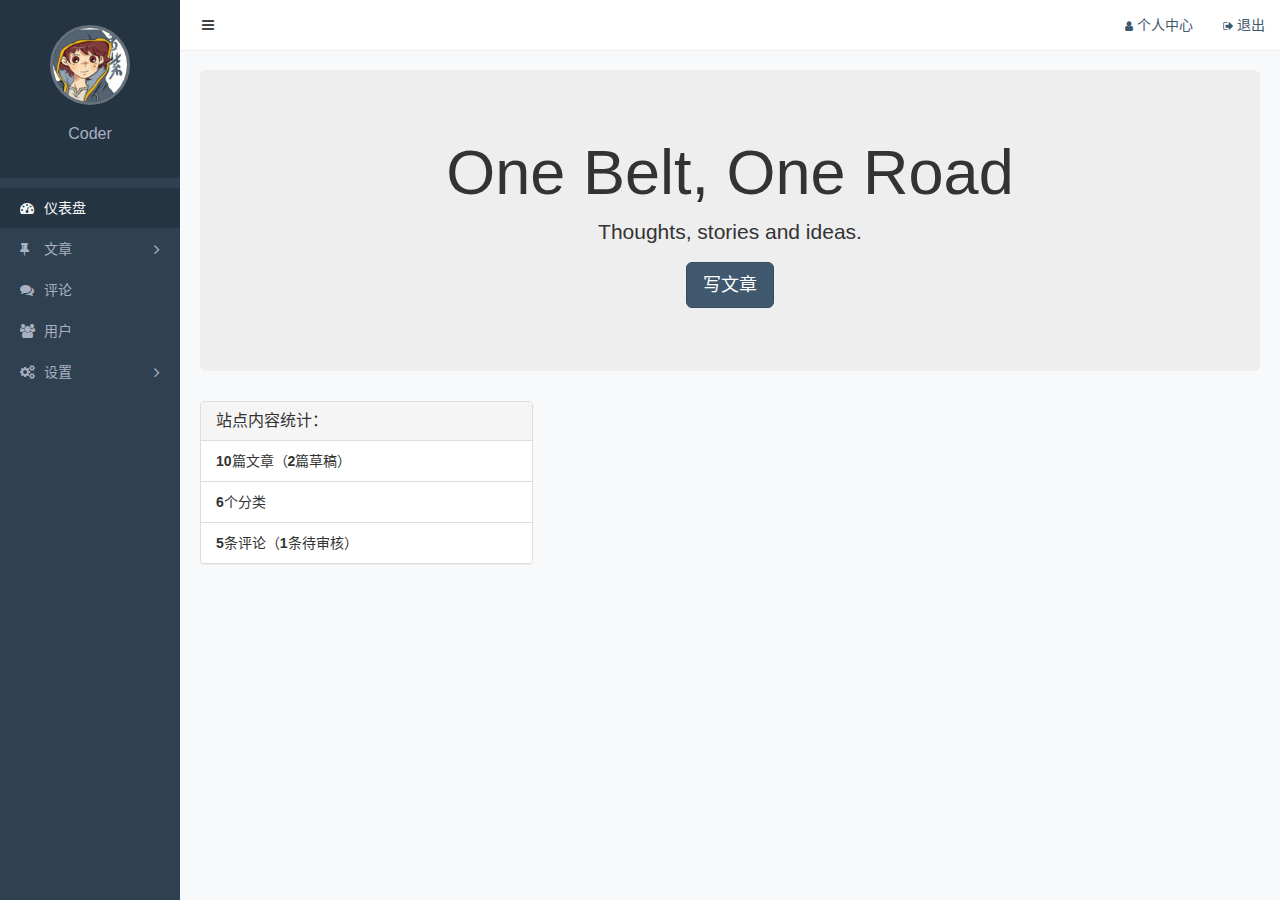
==== public/admin/index.html @ 77d0a7f7 "完成项目的搭建" ====
<script src="/login/status"></script>
<script>
    console.log(isLogin)
    if (!isLogin) {
        console.log(1)
        location.href = "login.html"
    }
</script>
<!DOCTYPE html>
<html lang="zh-CN">
    <head>
        <meta charset="utf-8" />
        <title>Dashboard &laquo; Admin</title>
        <link rel="stylesheet" href="../assets/vendors/bootstrap/css/bootstrap.css" />
        <link rel="stylesheet" href="../assets/vendors/font-awesome/css/font-awesome.css" />
        <link rel="stylesheet" href="../assets/vendors/nprogress/nprogress.css" />
        <link rel="stylesheet" href="../assets/css/admin.css" />
        <script src="../assets/vendors/nprogress/nprogress.js"></script>
    </head>
    <body>
        <script>
            NProgress.start()
        </script>

        <div class="main">
            <nav class="navbar">
                <button class="btn btn-default navbar-btn fa fa-bars"></button>
                <ul class="nav navbar-nav navbar-right">
                    <li>
                        <a href="profile.html"><i class="fa fa-user"></i>个人中心</a>
                    </li>
                    <li>
                        <a href="login.html"><i class="fa fa-sign-out"></i>退出</a>
                    </li>
                </ul>
            </nav>
            <div class="container-fluid">
                <div class="jumbotron text-center">
                    <h1>One Belt, One Road</h1>
                    <p>Thoughts, stories and ideas.</p>
                    <p><a class="btn btn-primary btn-lg" href="post-add.html" role="button">写文章</a></p>
                </div>
                <div class="row">
                    <div class="col-md-4">
                        <div class="panel panel-default">
                            <div class="panel-heading">
                                <h3 class="panel-title">站点内容统计：</h3>
                            </div>
                            <ul class="list-group">
                                <li class="list-group-item"><strong>10</strong>篇文章（<strong>2</strong>篇草稿）</li>
                                <li class="list-group-item"><strong>6</strong>个分类</li>
                                <li class="list-group-item"><strong>5</strong>条评论（<strong>1</strong>条待审核）</li>
                            </ul>
                        </div>
                    </div>
                    <div class="col-md-4"></div>
                    <div class="col-md-4"></div>
                </div>
            </div>
        </div>

        <div class="aside">
            <div class="profile">
                <img class="avatar" src="../uploads/avatar.jpg" />
                <h3 class="name">Coder</h3>
            </div>
            <ul class="nav">
                <li class="active">
                    <a href="index.html"><i class="fa fa-dashboard"></i>仪表盘</a>
                </li>
                <li>
                    <a href="#menu-posts" class="collapsed" data-toggle="collapse">
                        <i class="fa fa-thumb-tack"></i>文章<i class="fa fa-angle-right"></i>
                    </a>
                    <ul id="menu-posts" class="collapse">
                        <li><a href="posts.html">所有文章</a></li>
                        <li><a href="post-add.html">写文章</a></li>
                        <li><a href="categories.html">分类目录</a></li>
                    </ul>
                </li>
                <li>
                    <a href="comments.html"><i class="fa fa-comments"></i>评论</a>
                </li>
                <li>
                    <a href="users.html"><i class="fa fa-users"></i>用户</a>
                </li>
                <li>
                    <a href="#menu-settings" class="collapsed" data-toggle="collapse">
                        <i class="fa fa-cogs"></i>设置<i class="fa fa-angle-right"></i>
                    </a>
                    <ul id="menu-settings" class="collapse">
                        <li><a href="slides.html">图片轮播</a></li>
                        <li><a href="settings.html">网站设置</a></li>
                    </ul>
                </li>
            </ul>
        </div>

        <script src="../assets/vendors/jquery/jquery.js"></script>
        <script src="../assets/vendors/bootstrap/js/bootstrap.js"></script>
        <script>
            NProgress.done()
        </script>
    </body>
</html>
---- public/assets/vendors/nprogress/nprogress.css ----
/* Make clicks pass-through */
#nprogress {
  pointer-events: none;
}

#nprogress .bar {
  background: #29d;

  position: fixed;
  z-index: 1031;
  top: 0;
  left: 0;

  width: 100%;
  height: 2px;
}

/* Fancy blur effect */
#nprogress .peg {
  display: block;
  position: absolute;
  right: 0px;
  width: 100px;
  height: 100%;
  box-shadow: 0 0 10px #29d, 0 0 5px #29d;
  opacity: 1.0;

  -webkit-transform: rotate(3deg) translate(0px, -4px);
      -ms-transform: rotate(3deg) translate(0px, -4px);
          transform: rotate(3deg) translate(0px, -4px);
}

/* Remove these to get rid of the spinner */
#nprogress .spinner {
  display: block;
  position: fixed;
  z-index: 1031;
  top: 15px;
  right: 15px;
}

#nprogress .spinner-icon {
  width: 18px;
  height: 18px;
  box-sizing: border-box;

  border: solid 2px transparent;
  border-top-color: #29d;
  border-left-color: #29d;
  border-radius: 50%;

  -webkit-animation: nprogress-spinner 400ms linear infinite;
          animation: nprogress-spinner 400ms linear infinite;
}

.nprogress-custom-parent {
  overflow: hidden;
  position: relative;
}

.nprogress-custom-parent #nprogress .spinner,
.nprogress-custom-parent #nprogress .bar {
  position: absolute;
}

@-webkit-keyframes nprogress-spinner {
  0%   { -webkit-transform: rotate(0deg); }
  100% { -webkit-transform: rotate(360deg); }
}
@keyframes nprogress-spinner {
  0%   { transform: rotate(0deg); }
  100% { transform: rotate(360deg); }
}
---- public/assets/css/admin.css ----
.nprogress-busy {
  cursor: wait;
}

.form-control {
  box-shadow: none;
}

.form-control:focus {
  border-color: rgba(102, 175, 233, .8);
  box-shadow: 0 0 0 2px rgba(102, 175, 233, .4);
}

body {
  background-color: #f8f9fb;

  -webkit-font-smoothing: antialiased;
  -moz-osx-font-smoothing: grayscale;
}

.aside {
  position: fixed;
  top: 0;
  left: 0;

  width: 180px;
  height: 100%;

  background-color: #2f4050;
}

.aside .profile {
  padding: 25px;

  text-align: center;

  background-color: #243443;
}

.aside .profile .avatar {
  width: 80px;
  height: 80px;
  border: 3px solid rgba(255, 255, 255, .3);
  border-radius: 50%;
  object-fit: cover;
}

.aside .profile .name {
  color: #a9b0c2;

  font-size: 16px;
}

.aside .nav {
  padding: 10px 0;
}

.aside .nav li + li {
  margin-top: 1px;
}

.aside .nav a {
  display: block;

  padding: 10px 20px;

  color: #a9b0c2;
}

.aside .nav .active > a {
  color: #f6f6f6;
  background-color: #243443;
}

.aside .nav a:hover,
.aside .nav a:focus {
  color: #f6f6f6;
  background-color: #213140;
}

.aside .nav a i:first-child {
  width: 14px;
  margin-right: 10px;

  font-size: 14px;
  line-height: 16px;
}

.aside .nav .fa-angle-right {
  float: right;

  transition: transform .2s;
  transform: rotate(90deg);

  font-size: 16px;
  line-height: 20px;
}

.aside .nav .collapsed .fa-angle-right {
  float: right;

  transform: rotate(0);
}

.aside .nav a + ul {
  overflow: hidden;

  padding: 0;

  list-style: none;

  background-color: #243443;
  box-shadow: inset 0 1px 3px #111e29;

  font-size: .9em;
}

.aside .nav a + ul li:first-child {
  margin-top: 8px;
}

.aside .nav a + ul li:last-child {
  margin-bottom: 8px;
}

.aside .nav a + ul a {
  padding-left: 30px;
}

.main {
  position: relative;

  overflow: hidden;

  min-width: 844px;
  min-height: 100vh;
  padding: 70px 5px 20px 185px;
}

.main .navbar {
  position: fixed;
  z-index: 10;
  top: 0;
  right: 0;
  left: 180px;

  padding: 0 15px 0 10px;

  border: 0;
  border-bottom: 1px solid #eee;
  border-radius: 0;
  background-color: #fff;
}

.main .navbar .navbar-btn {
  padding: 10px 12px;

  color: #444;
  border: 0;
}

.main .navbar i {
  margin-right: 4px;

  font-size: .8em;
}

.main .container-fluid .page-title {
  overflow: hidden;

  margin-bottom: 20px;
}

.main .container-fluid .page-title h1 {
  display: inline-block;

  margin: 0;

  font-size: 24px;
  font-weight: 400;
}

.main .container-fluid .page-title .btn-primary {
  margin-left: 5px;

  vertical-align: bottom;
}

.main .container-fluid .page-title .input-group {
  max-width: 230px;
}

.main .container-fluid .page-action {
  overflow: hidden;

  margin-bottom: 10px;
}

.main .container-fluid .page-action .btn-batch,
.main .container-fluid .page-action .form-inline {
  display: inline-block;
}

.main .container-fluid .page-action .btn {
  margin-right: 10px;
}

.main .container-fluid .pagination {
  margin: 0;
}

.main .container-fluid form h2 {
  margin-top: 5px;
  margin-bottom: 15px;

  font-size: 17px;
  font-weight: 400;
}

.main .container-fluid table {
  background-color: #fff;
}

.main .container-fluid th {
  border-bottom: 1px;

  font-weight: 400;
}

.main .container-fluid td {
  vertical-align: middle;
}

.main .container-fluid td .avatar {
  width: 40px;

  border-radius: 50%;
}

.main .container-fluid td .slide {
  width: auto;
  max-height: 80px;
}

.main .container-fluid td i {
  margin-right: 5px;
}

.main .container-fluid label {
  color: #555;

  font-weight: normal;
}

.main .container-fluid textarea {
  resize: vertical;
}

.main .container-fluid .editor-toolbar:before {
  margin-bottom: 5px;
}

.main .container-fluid .editor-toolbar:after {
  margin-top: 5px;
}

.main .container-fluid .form-horizontal {
  margin-top: 50px;
}

.main .container-fluid .form-image {
  position: relative;

  background-color: #fff;
}

.main .container-fluid .form-image input {
  display: none;
}

.main .container-fluid .form-image img {
  max-width: 150px;
}

.main .container-fluid .form-image i {
  position: absolute;
  top: 0;
  right: 0;
  bottom: 0;
  left: 0;

  transition: opacity .3s;
  text-align: center;

  opacity: 0;
  background: #c0c0c0;

  font-size: 2em;
}

.main .container-fluid .form-image i::before {
  position: absolute;
  top: 50%;
  left: 50%;

  margin-top: -14px;
  margin-left: -14px;
}

.main .container-fluid .form-image:hover i {
  opacity: .6;
}

.main .container-fluid .thumbnail {
  width: 100%;
}

.login {
  position: fixed;

  width: 100%;
  height: 100%;

  background-color: #2f4050;
}

.login .login-wrap {
  position: relative;

  max-width: 380px;
  margin: 180px auto;
  padding: 100px 40px 40px;

  border-radius: 4px;
  background-color: #fff;
}

.login .login-wrap .avatar {
  position: absolute;
  top: -60px;
  left: 50%;

  overflow: hidden;

  width: 140px;
  height: 140px;
  margin-left: -70px;

  border: 10px solid #fff;
  border-radius: 50%;
  box-shadow: 0 1px 5px #ccc;
}
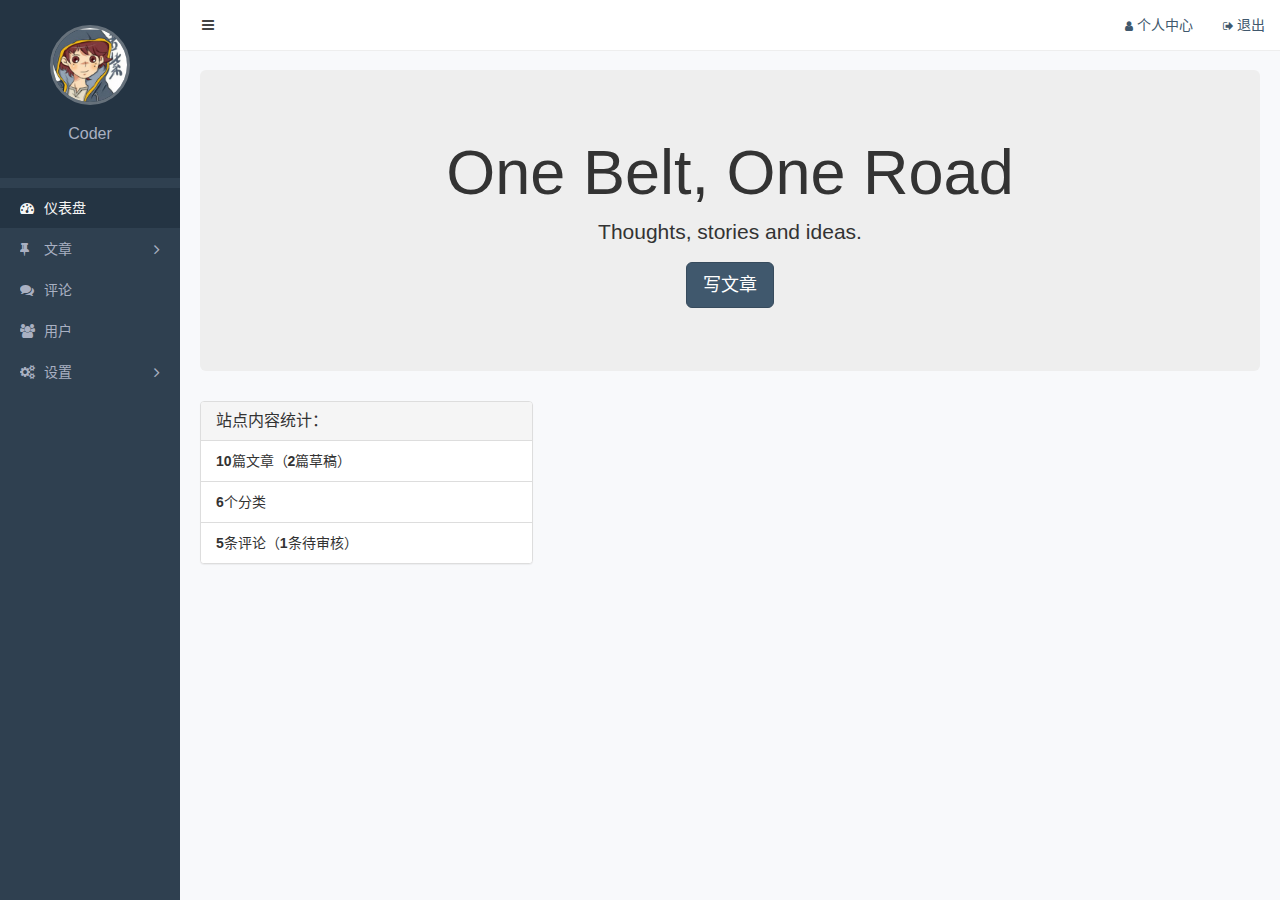
==== commit 6c41b113: "完成退出登录" ====
--- a/public/admin/index.html
+++ b/public/admin/index.html
@@ -1,10 +1,7 @@
 <script src="/login/status"></script>
 <script>
     console.log(isLogin)
-    if (!isLogin) {
-        console.log(1)
-        location.href = "login.html"
-    }
+    if (!isLogin) location.href = "login.html"
 </script>
 <!DOCTYPE html>
 <html lang="zh-CN">
@@ -30,7 +27,7 @@
                         <a href="profile.html"><i class="fa fa-user"></i>个人中心</a>
                     </li>
                     <li>
-                        <a href="login.html"><i class="fa fa-sign-out"></i>退出</a>
+                        <a href="javascript:;" id="logout"><i class="fa fa-sign-out"></i>退出</a>
                     </li>
                 </ul>
             </nav>
@@ -101,5 +98,6 @@
         <script>
             NProgress.done()
         </script>
+        <script src="../assets/js/common.js"></script>
     </body>
 </html>
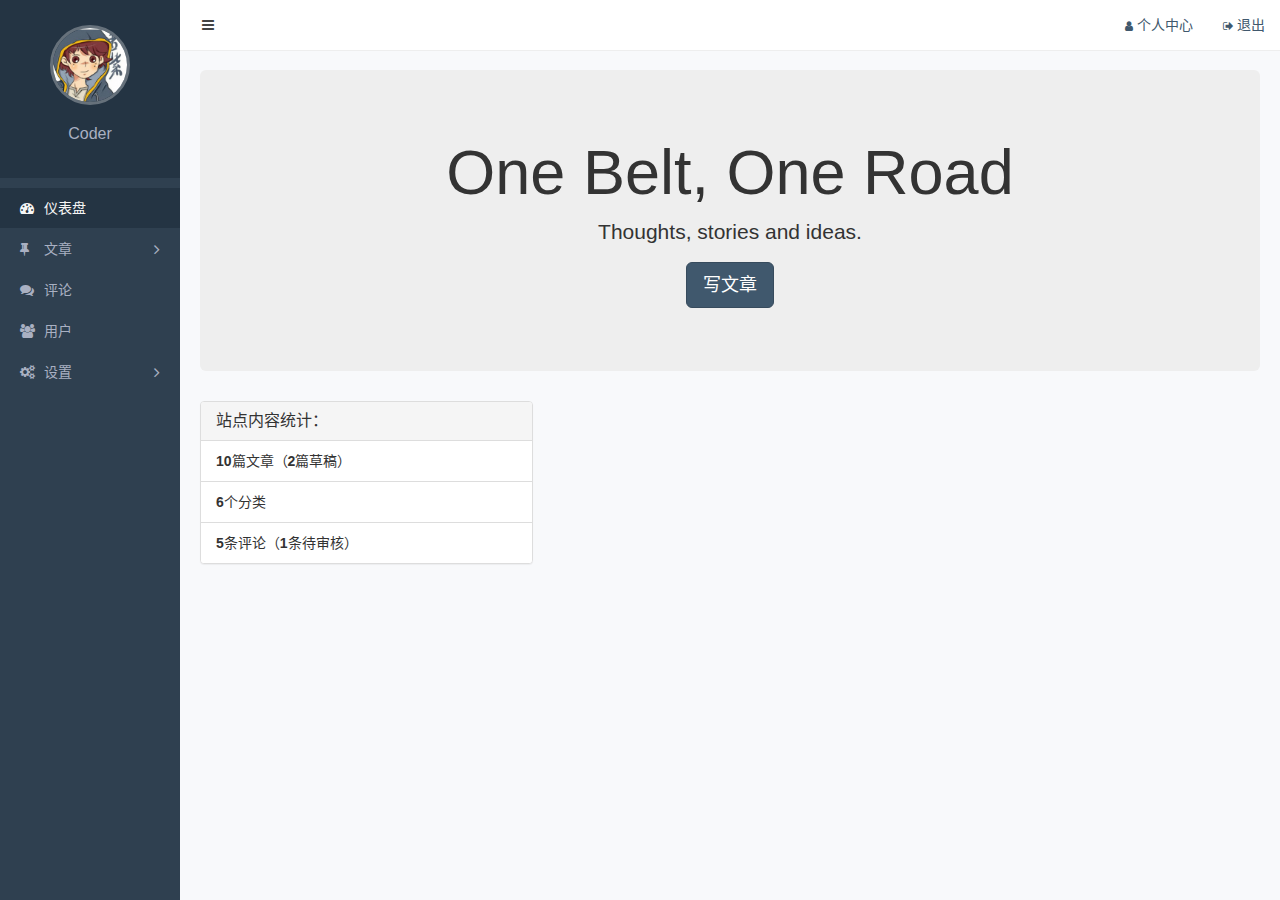
==== commit ec80dbb7: "完成显示用户功能" ====
--- a/public/admin/index.html
+++ b/public/admin/index.html
@@ -1,6 +1,5 @@
 <script src="/login/status"></script>
 <script>
-    console.log(isLogin)
     if (!isLogin) location.href = "login.html"
 </script>
 <!DOCTYPE html>
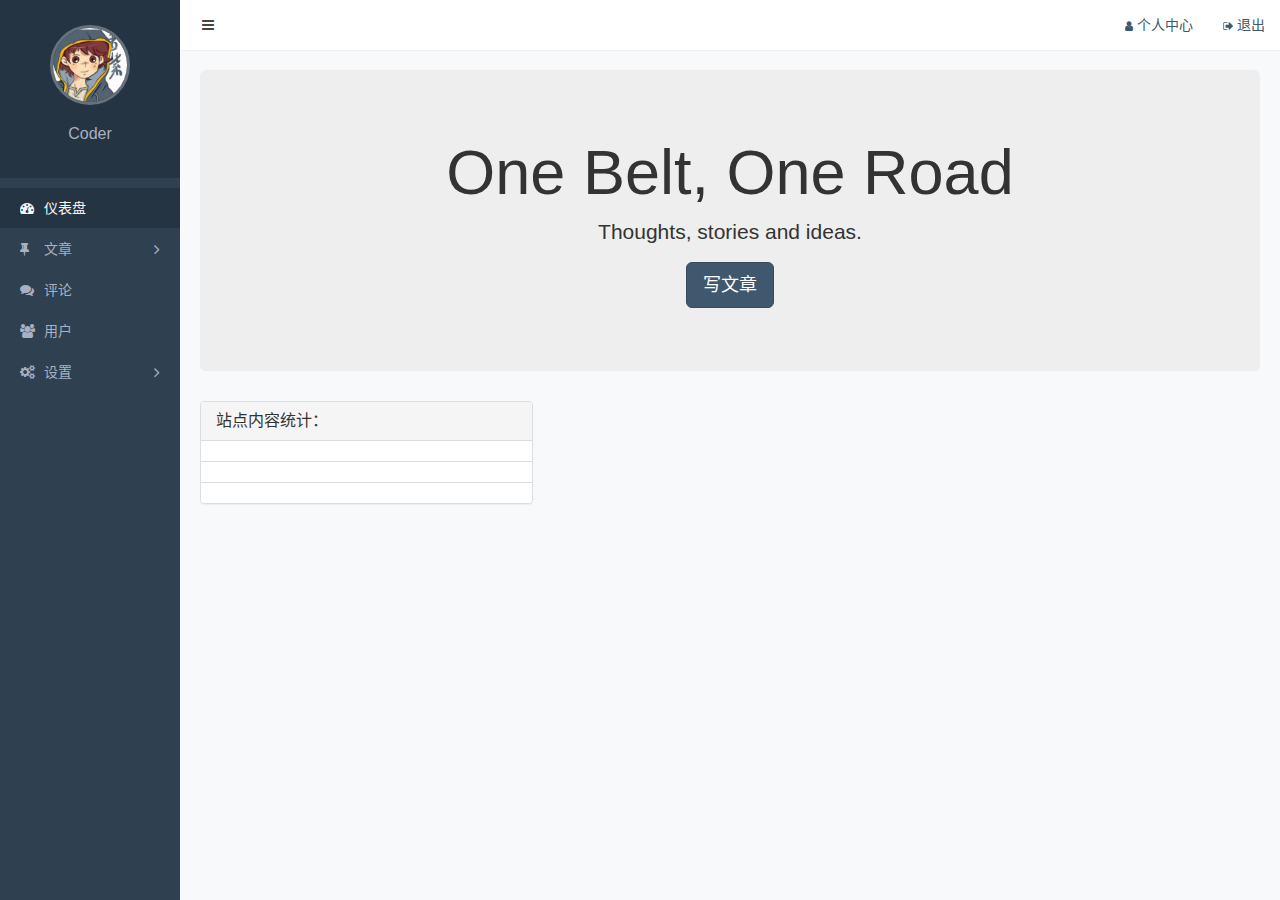
==== commit c45f0b33: "完成轮播图添加图片功能" ====
--- a/public/admin/index.html
+++ b/public/admin/index.html
@@ -43,9 +43,9 @@
                                 <h3 class="panel-title">站点内容统计：</h3>
                             </div>
                             <ul class="list-group">
-                                <li class="list-group-item"><strong>10</strong>篇文章（<strong>2</strong>篇草稿）</li>
-                                <li class="list-group-item"><strong>6</strong>个分类</li>
-                                <li class="list-group-item"><strong>5</strong>条评论（<strong>1</strong>条待审核）</li>
+                                <li class="list-group-item" id="post"></li>
+                                <li class="list-group-item" id="category"></li>
+                                <li class="list-group-item" id="comments"></li>
                             </ul>
                         </div>
                     </div>
@@ -98,5 +98,6 @@
             NProgress.done()
         </script>
         <script src="../assets/js/common.js"></script>
+        <script src="../assets/js/index.js"></script>
     </body>
 </html>
--- a/public/assets/css/admin.css
+++ b/public/assets/css/admin.css
@@ -1,352 +1,352 @@
 .nprogress-busy {
-  cursor: wait;
+    cursor: wait;
 }
 
 .form-control {
-  box-shadow: none;
+    box-shadow: none;
 }
 
 .form-control:focus {
-  border-color: rgba(102, 175, 233, .8);
-  box-shadow: 0 0 0 2px rgba(102, 175, 233, .4);
+    border-color: rgba(102, 175, 233, 0.8);
+    box-shadow: 0 0 0 2px rgba(102, 175, 233, 0.4);
 }
 
 body {
-  background-color: #f8f9fb;
-
-  -webkit-font-smoothing: antialiased;
-  -moz-osx-font-smoothing: grayscale;
+    background-color: #f8f9fb;
+
+    -webkit-font-smoothing: antialiased;
+    -moz-osx-font-smoothing: grayscale;
 }
 
 .aside {
-  position: fixed;
-  top: 0;
-  left: 0;
-
-  width: 180px;
-  height: 100%;
-
-  background-color: #2f4050;
+    position: fixed;
+    top: 0;
+    left: 0;
+
+    width: 180px;
+    height: 100%;
+
+    background-color: #2f4050;
 }
 
 .aside .profile {
-  padding: 25px;
-
-  text-align: center;
-
-  background-color: #243443;
+    padding: 25px;
+
+    text-align: center;
+
+    background-color: #243443;
 }
 
 .aside .profile .avatar {
-  width: 80px;
-  height: 80px;
-  border: 3px solid rgba(255, 255, 255, .3);
-  border-radius: 50%;
-  object-fit: cover;
+    width: 80px;
+    height: 80px;
+    border: 3px solid rgba(255, 255, 255, 0.3);
+    border-radius: 50%;
+    object-fit: cover;
 }
 
 .aside .profile .name {
-  color: #a9b0c2;
-
-  font-size: 16px;
+    color: #a9b0c2;
+
+    font-size: 16px;
 }
 
 .aside .nav {
-  padding: 10px 0;
+    padding: 10px 0;
 }
 
 .aside .nav li + li {
-  margin-top: 1px;
+    margin-top: 1px;
 }
 
 .aside .nav a {
-  display: block;
-
-  padding: 10px 20px;
-
-  color: #a9b0c2;
+    display: block;
+
+    padding: 10px 20px;
+
+    color: #a9b0c2;
 }
 
 .aside .nav .active > a {
-  color: #f6f6f6;
-  background-color: #243443;
+    color: #f6f6f6;
+    background-color: #243443;
 }
 
 .aside .nav a:hover,
 .aside .nav a:focus {
-  color: #f6f6f6;
-  background-color: #213140;
+    color: #f6f6f6;
+    background-color: #213140;
 }
 
 .aside .nav a i:first-child {
-  width: 14px;
-  margin-right: 10px;
-
-  font-size: 14px;
-  line-height: 16px;
+    width: 14px;
+    margin-right: 10px;
+
+    font-size: 14px;
+    line-height: 16px;
 }
 
 .aside .nav .fa-angle-right {
-  float: right;
-
-  transition: transform .2s;
-  transform: rotate(90deg);
-
-  font-size: 16px;
-  line-height: 20px;
+    float: right;
+
+    transition: transform 0.2s;
+    transform: rotate(90deg);
+
+    font-size: 16px;
+    line-height: 20px;
 }
 
 .aside .nav .collapsed .fa-angle-right {
-  float: right;
-
-  transform: rotate(0);
+    float: right;
+
+    transform: rotate(0);
 }
 
 .aside .nav a + ul {
-  overflow: hidden;
-
-  padding: 0;
-
-  list-style: none;
-
-  background-color: #243443;
-  box-shadow: inset 0 1px 3px #111e29;
-
-  font-size: .9em;
+    overflow: hidden;
+
+    padding: 0;
+
+    list-style: none;
+
+    background-color: #243443;
+    box-shadow: inset 0 1px 3px #111e29;
+
+    font-size: 0.9em;
 }
 
 .aside .nav a + ul li:first-child {
-  margin-top: 8px;
+    margin-top: 8px;
 }
 
 .aside .nav a + ul li:last-child {
-  margin-bottom: 8px;
+    margin-bottom: 8px;
 }
 
 .aside .nav a + ul a {
-  padding-left: 30px;
+    padding-left: 30px;
 }
 
 .main {
-  position: relative;
-
-  overflow: hidden;
-
-  min-width: 844px;
-  min-height: 100vh;
-  padding: 70px 5px 20px 185px;
+    position: relative;
+
+    overflow: hidden;
+
+    min-width: 844px;
+    min-height: 100vh;
+    padding: 70px 5px 20px 185px;
 }
 
 .main .navbar {
-  position: fixed;
-  z-index: 10;
-  top: 0;
-  right: 0;
-  left: 180px;
-
-  padding: 0 15px 0 10px;
-
-  border: 0;
-  border-bottom: 1px solid #eee;
-  border-radius: 0;
-  background-color: #fff;
+    position: fixed;
+    z-index: 10;
+    top: 0;
+    right: 0;
+    left: 180px;
+
+    padding: 0 15px 0 10px;
+
+    border: 0;
+    border-bottom: 1px solid #eee;
+    border-radius: 0;
+    background-color: #fff;
 }
 
 .main .navbar .navbar-btn {
-  padding: 10px 12px;
-
-  color: #444;
-  border: 0;
+    padding: 10px 12px;
+
+    color: #444;
+    border: 0;
 }
 
 .main .navbar i {
-  margin-right: 4px;
-
-  font-size: .8em;
+    margin-right: 4px;
+
+    font-size: 0.8em;
 }
 
 .main .container-fluid .page-title {
-  overflow: hidden;
-
-  margin-bottom: 20px;
+    overflow: hidden;
+
+    margin-bottom: 20px;
 }
 
 .main .container-fluid .page-title h1 {
-  display: inline-block;
-
-  margin: 0;
-
-  font-size: 24px;
-  font-weight: 400;
+    display: inline-block;
+
+    margin: 0;
+
+    font-size: 24px;
+    font-weight: 400;
 }
 
 .main .container-fluid .page-title .btn-primary {
-  margin-left: 5px;
-
-  vertical-align: bottom;
+    margin-left: 5px;
+
+    vertical-align: bottom;
 }
 
 .main .container-fluid .page-title .input-group {
-  max-width: 230px;
+    max-width: 230px;
 }
 
 .main .container-fluid .page-action {
-  overflow: hidden;
-
-  margin-bottom: 10px;
+    overflow: hidden;
+
+    margin-bottom: 10px;
 }
 
 .main .container-fluid .page-action .btn-batch,
 .main .container-fluid .page-action .form-inline {
-  display: inline-block;
+    display: inline-block;
 }
 
 .main .container-fluid .page-action .btn {
-  margin-right: 10px;
+    margin-right: 10px;
 }
 
 .main .container-fluid .pagination {
-  margin: 0;
+    margin: 0;
 }
 
 .main .container-fluid form h2 {
-  margin-top: 5px;
-  margin-bottom: 15px;
-
-  font-size: 17px;
-  font-weight: 400;
+    margin-top: 5px;
+    margin-bottom: 15px;
+
+    font-size: 17px;
+    font-weight: 400;
 }
 
 .main .container-fluid table {
-  background-color: #fff;
+    background-color: #fff;
 }
 
 .main .container-fluid th {
-  border-bottom: 1px;
-
-  font-weight: 400;
+    border-bottom: 1px;
+
+    font-weight: 400;
 }
 
 .main .container-fluid td {
-  vertical-align: middle;
+    vertical-align: middle;
 }
 
 .main .container-fluid td .avatar {
-  width: 40px;
-
-  border-radius: 50%;
+    width: 40px;
+    height: 40px;
+    border-radius: 50%;
 }
 
 .main .container-fluid td .slide {
-  width: auto;
-  max-height: 80px;
+    width: auto;
+    max-height: 80px;
 }
 
 .main .container-fluid td i {
-  margin-right: 5px;
+    margin-right: 5px;
 }
 
 .main .container-fluid label {
-  color: #555;
-
-  font-weight: normal;
+    color: #555;
+
+    font-weight: normal;
 }
 
 .main .container-fluid textarea {
-  resize: vertical;
+    resize: vertical;
 }
 
 .main .container-fluid .editor-toolbar:before {
-  margin-bottom: 5px;
+    margin-bottom: 5px;
 }
 
 .main .container-fluid .editor-toolbar:after {
-  margin-top: 5px;
+    margin-top: 5px;
 }
 
 .main .container-fluid .form-horizontal {
-  margin-top: 50px;
+    margin-top: 50px;
 }
 
 .main .container-fluid .form-image {
-  position: relative;
-
-  background-color: #fff;
+    position: relative;
+
+    background-color: #fff;
 }
 
 .main .container-fluid .form-image input {
-  display: none;
+    display: none;
 }
 
 .main .container-fluid .form-image img {
-  max-width: 150px;
+    max-width: 150px;
 }
 
 .main .container-fluid .form-image i {
-  position: absolute;
-  top: 0;
-  right: 0;
-  bottom: 0;
-  left: 0;
-
-  transition: opacity .3s;
-  text-align: center;
-
-  opacity: 0;
-  background: #c0c0c0;
-
-  font-size: 2em;
+    position: absolute;
+    top: 0;
+    right: 0;
+    bottom: 0;
+    left: 0;
+
+    transition: opacity 0.3s;
+    text-align: center;
+
+    opacity: 0;
+    background: #c0c0c0;
+
+    font-size: 2em;
 }
 
 .main .container-fluid .form-image i::before {
-  position: absolute;
-  top: 50%;
-  left: 50%;
-
-  margin-top: -14px;
-  margin-left: -14px;
+    position: absolute;
+    top: 50%;
+    left: 50%;
+
+    margin-top: -14px;
+    margin-left: -14px;
 }
 
 .main .container-fluid .form-image:hover i {
-  opacity: .6;
+    opacity: 0.6;
 }
 
 .main .container-fluid .thumbnail {
-  width: 100%;
+    width: 100%;
 }
 
 .login {
-  position: fixed;
-
-  width: 100%;
-  height: 100%;
-
-  background-color: #2f4050;
+    position: fixed;
+
+    width: 100%;
+    height: 100%;
+
+    background-color: #2f4050;
 }
 
 .login .login-wrap {
-  position: relative;
-
-  max-width: 380px;
-  margin: 180px auto;
-  padding: 100px 40px 40px;
-
-  border-radius: 4px;
-  background-color: #fff;
+    position: relative;
+
+    max-width: 380px;
+    margin: 180px auto;
+    padding: 100px 40px 40px;
+
+    border-radius: 4px;
+    background-color: #fff;
 }
 
 .login .login-wrap .avatar {
-  position: absolute;
-  top: -60px;
-  left: 50%;
-
-  overflow: hidden;
-
-  width: 140px;
-  height: 140px;
-  margin-left: -70px;
-
-  border: 10px solid #fff;
-  border-radius: 50%;
-  box-shadow: 0 1px 5px #ccc;
-}
+    position: absolute;
+    top: -60px;
+    left: 50%;
+
+    overflow: hidden;
+
+    width: 140px;
+    height: 140px;
+    margin-left: -70px;
+
+    border: 10px solid #fff;
+    border-radius: 50%;
+    box-shadow: 0 1px 5px #ccc;
+}
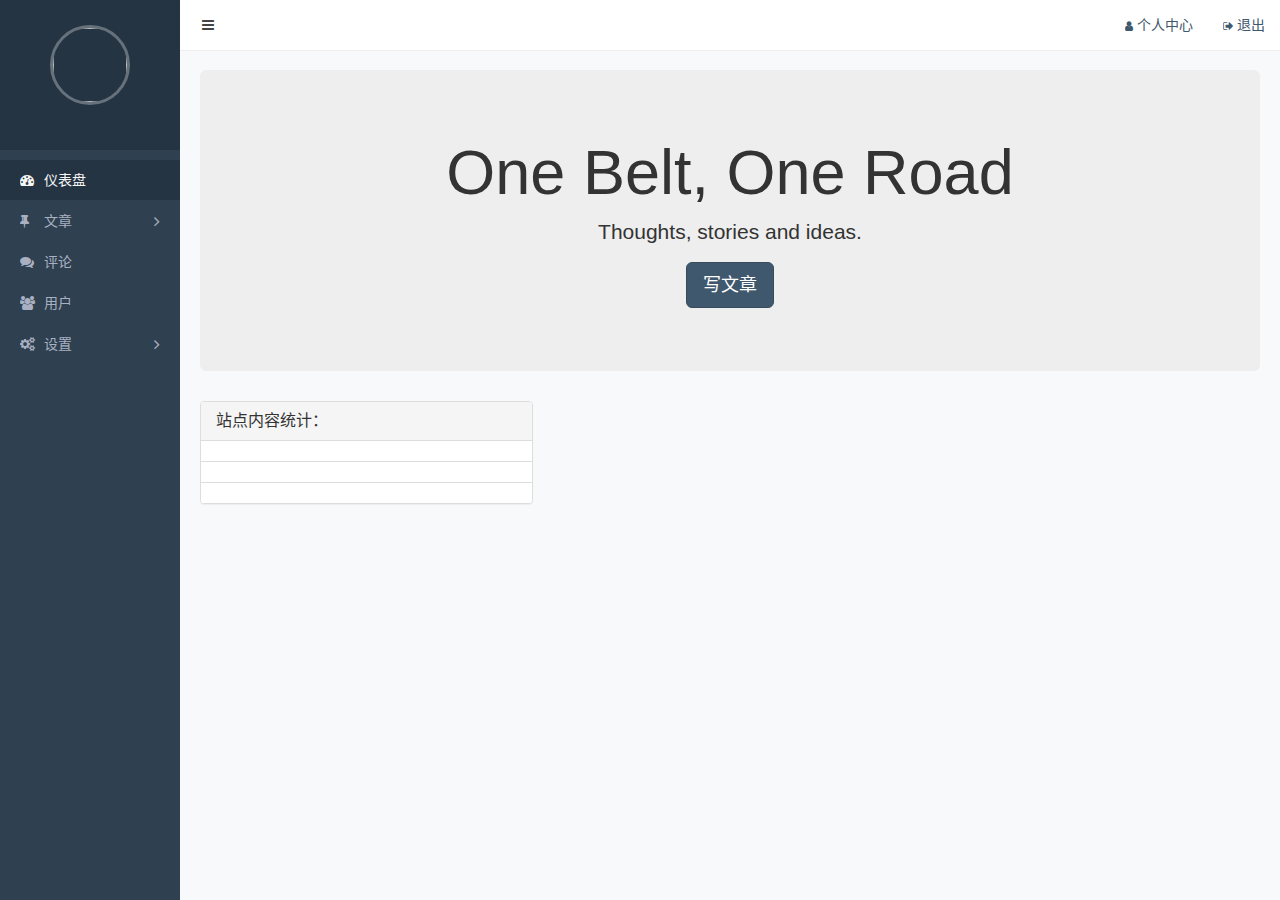
==== commit c3bf16b3: "完成首页轮播图展示" ====
--- a/public/admin/index.html
+++ b/public/admin/index.html
@@ -57,8 +57,8 @@
 
         <div class="aside">
             <div class="profile">
-                <img class="avatar" src="../uploads/avatar.jpg" />
-                <h3 class="name">Coder</h3>
+                <img class="avatar" />
+                <h3 class="name"></h3>
             </div>
             <ul class="nav">
                 <li class="active">
